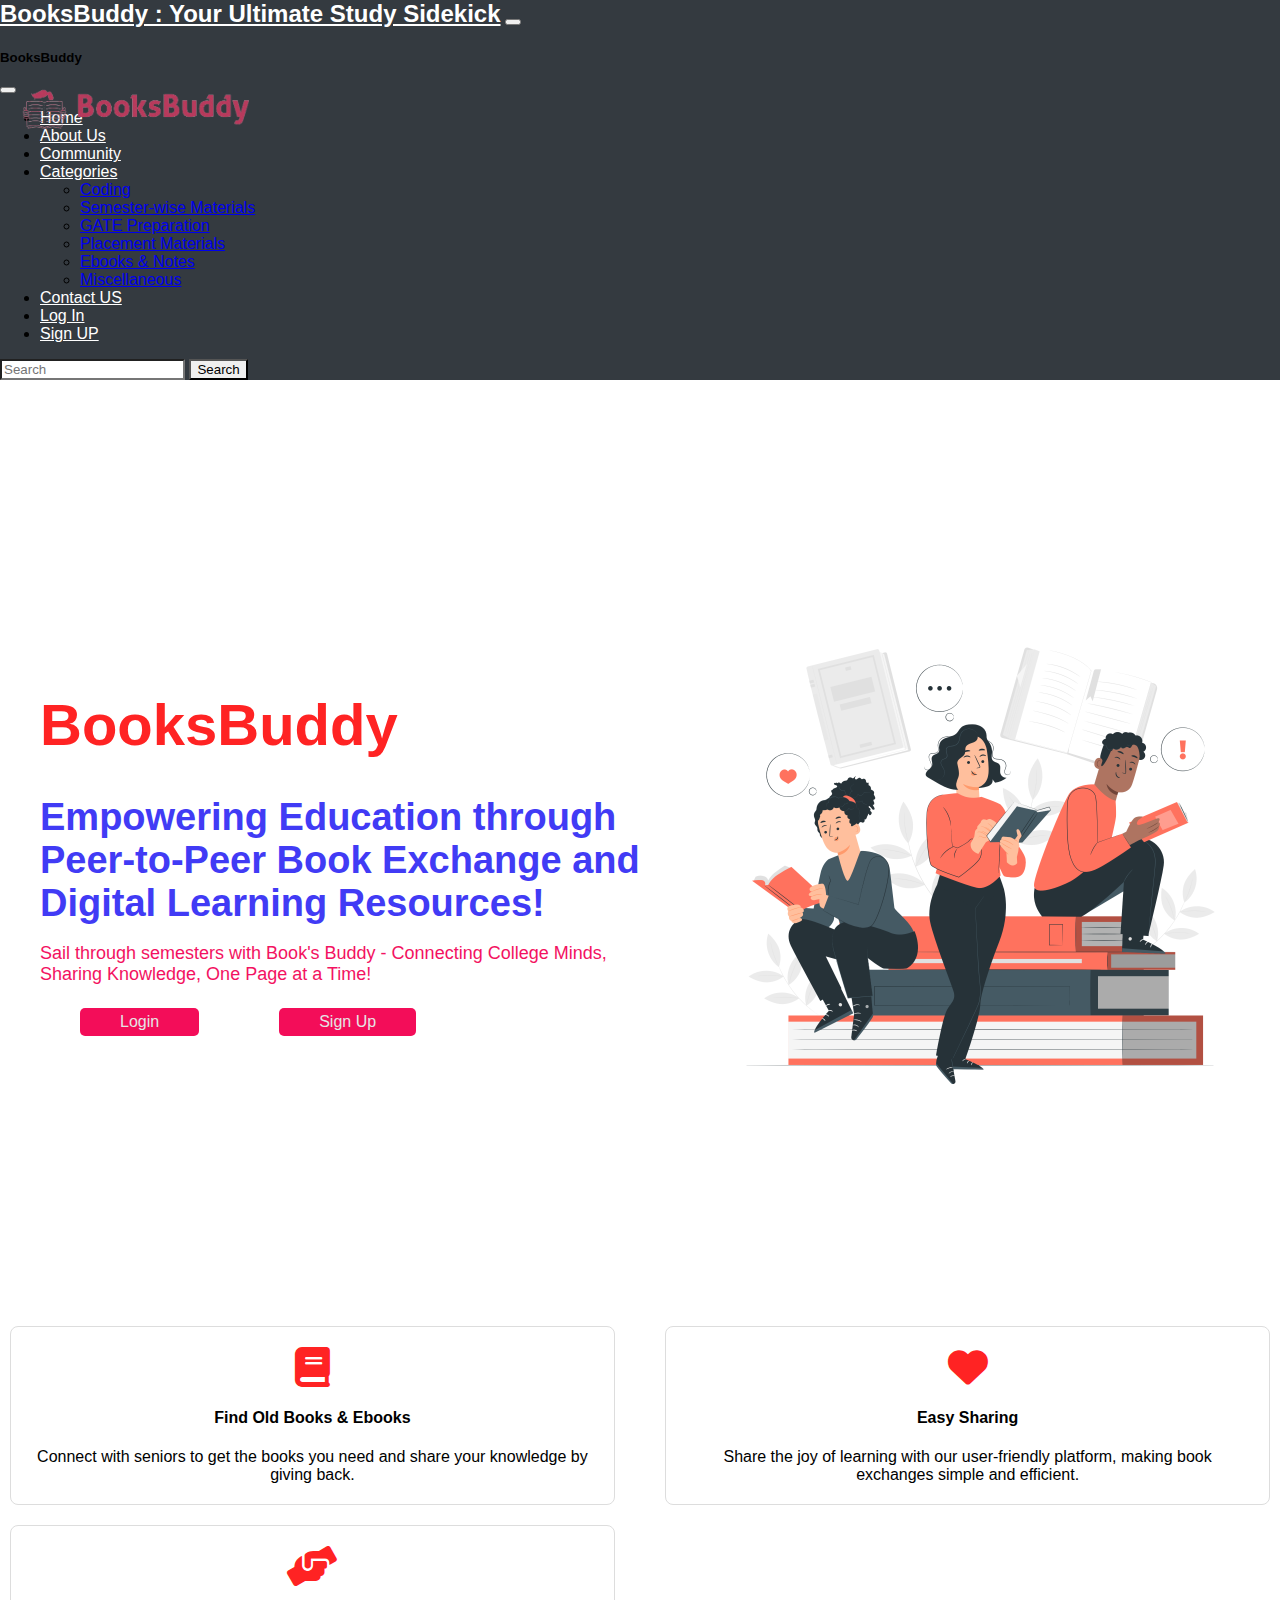
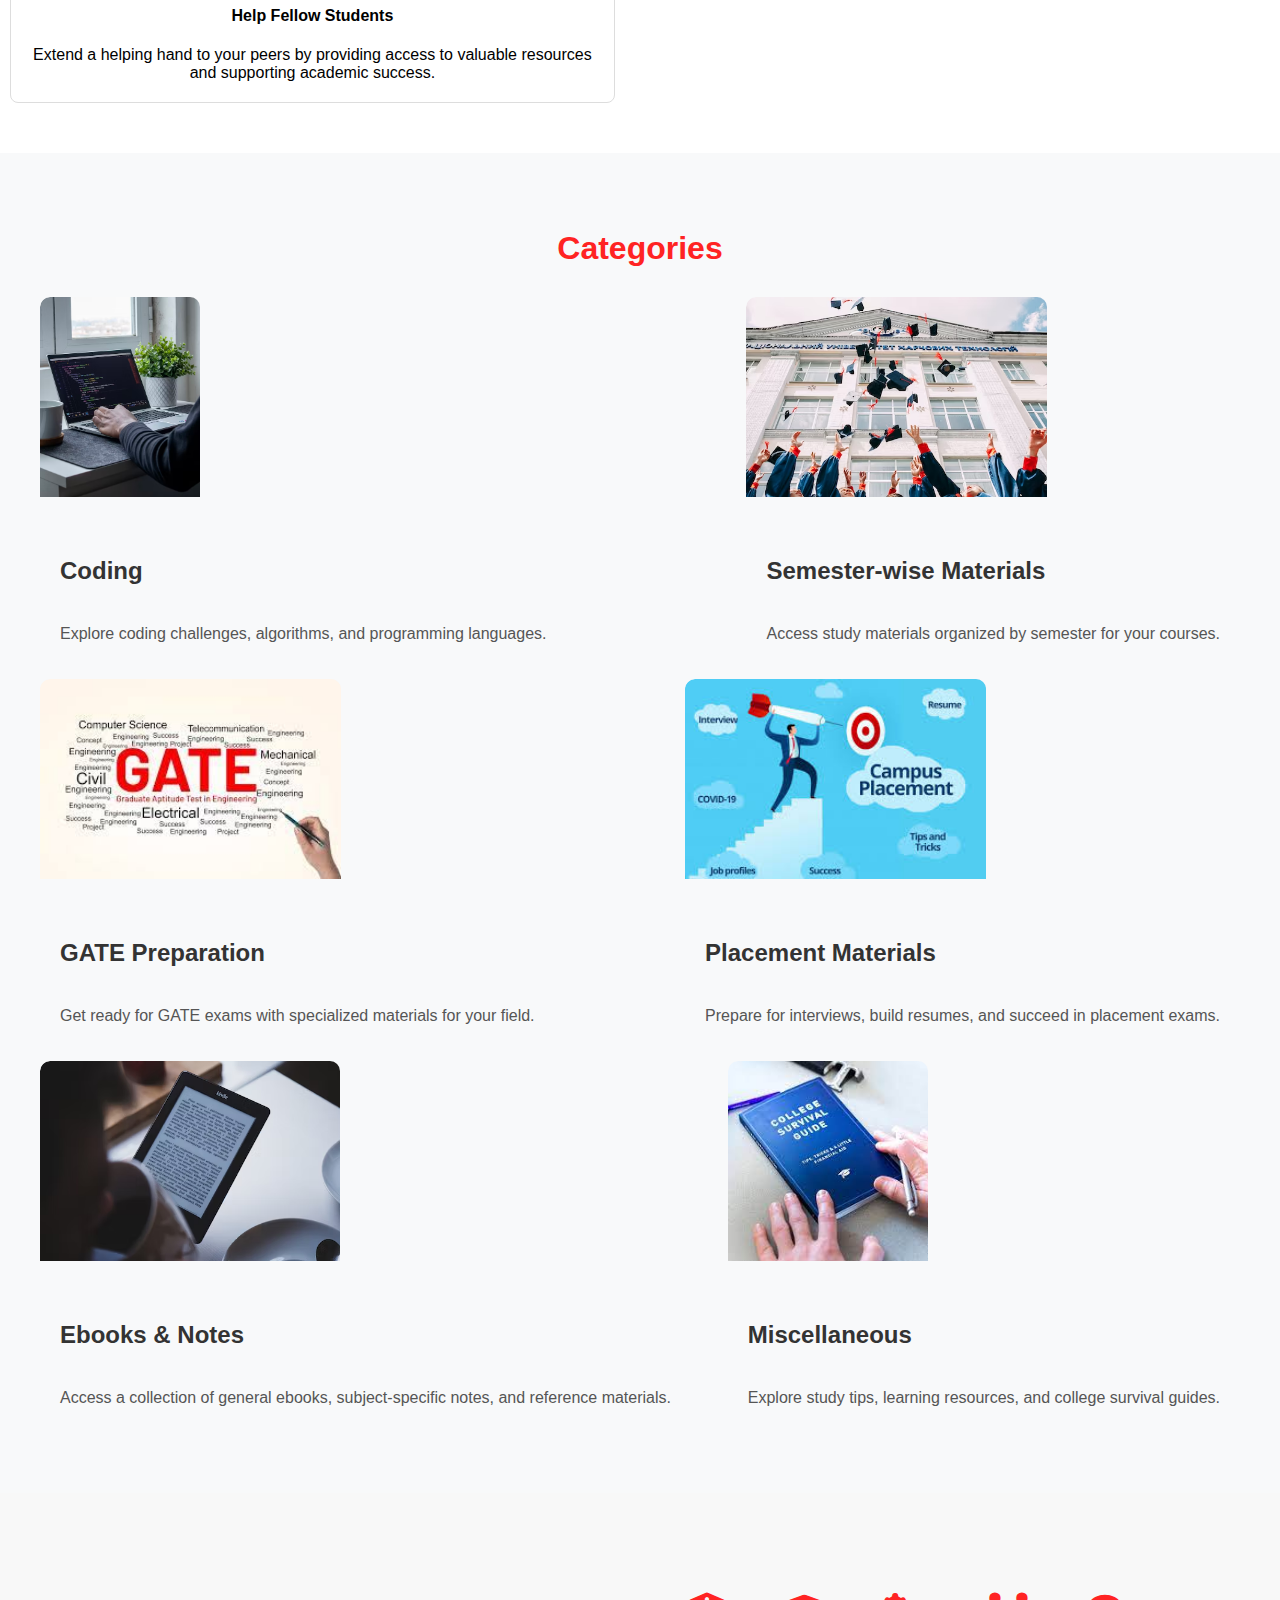
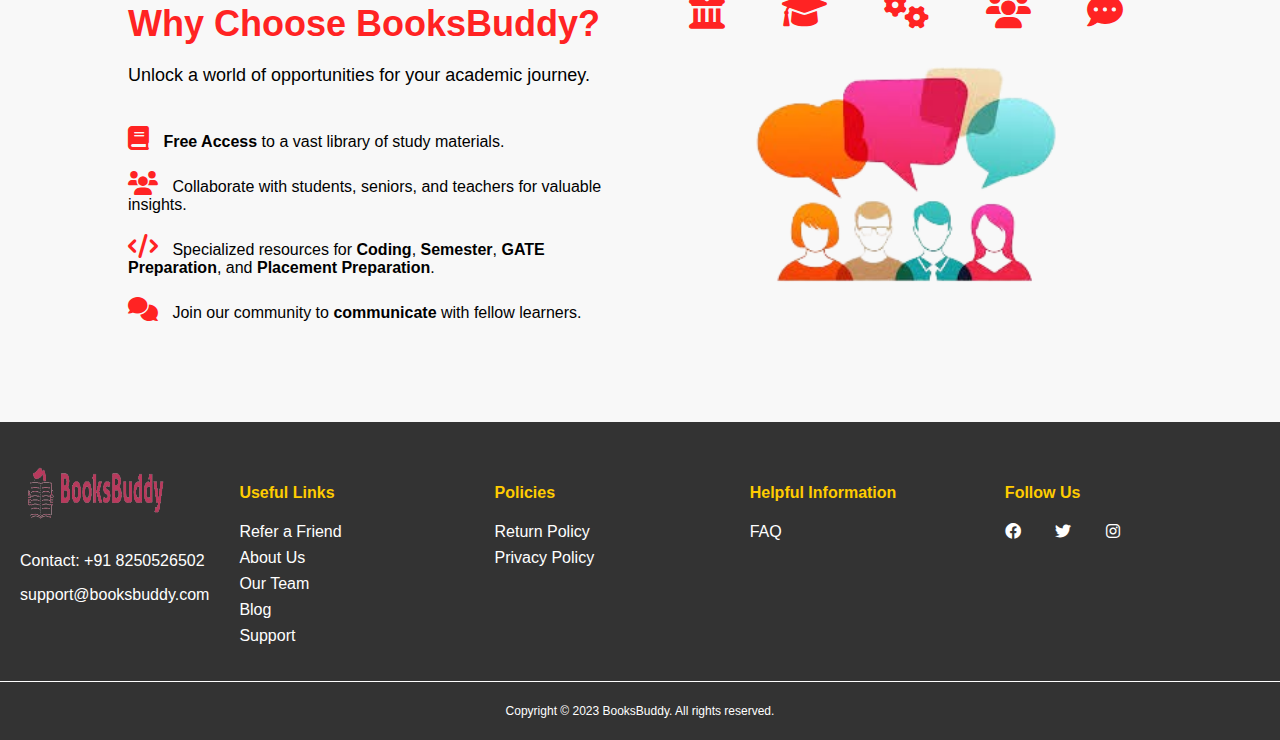
==== index.html @ f0c2cc13 "first commit" ====
<html lang="en">
  <head>
    <meta charset="UTF-8" />
    <meta name="viewport" content="width=device-width, initial-scale=1.0" />
    <title>BooksBuddy | Home</title>
    <link rel="shortcut icon" href="./images/favicon.png" type="image/x-icon" />
    <link rel="stylesheet" href="style.css" />

    <!--Adding Bootstrap css-->
    <link
      href="https://cdn.jsdelivr.net/npm/bootstrap@5.3.2/dist/css/bootstrap.min.css"
      rel="stylesheet"
      integrity="sha384-T3c6CoIi6uLrA9TneNEoa7RxnatzjcDSCmG1MXxSR1GAsXEV/Dwwykc2MPK8M2HN"
      crossorigin="anonymous"
    />

    <link
      rel="stylesheet"
      href="https://cdnjs.cloudflare.com/ajax/libs/font-awesome/4.7.0/css/font-awesome.css"
    />

    <link
      rel="stylesheet"
      href="https://cdnjs.cloudflare.com/ajax/libs/font-awesome/5.15.3/css/all.min.css"
    />

    <link
      rel="stylesheet"
      href="https://cdnjs.cloudflare.com/ajax/libs/font-awesome/6.0.0-beta3/css/all.min.css"
    />
  </head>

  <body>
    <!--Home Section-->
    <section id="home">
      <div class="home-page">
        <div class="navbar">
          <nav class="navbar navbar-dark bg-dark fixed-top">
            <div class="container-fluid">
              <a class="navbar-brand" href="#home"
                >BooksBuddy : Your Ultimate Study Sidekick</a
              >

              <button
                class="navbar-toggler"
                type="button"
                data-bs-toggle="offcanvas"
                data-bs-target="#offcanvasDarkNavbar"
                aria-controls="offcanvasDarkNavbar"
                aria-label="Toggle navigation"
              >
                <span class="navbar-toggler-icon"></span>
              </button>
              <div
                class="offcanvas offcanvas-end text-bg-dark"
                tabindex="-1"
                id="offcanvasDarkNavbar"
                aria-labelledby="offcanvasDarkNavbarLabel"
              >
                <div class="offcanvas-header">
                  <h5 class="offcanvas-title" id="offcanvasDarkNavbarLabel">
                    BooksBuddy
                  </h5>
                  <button
                    type="button"
                    class="btn-close btn-close-white"
                    data-bs-dismiss="offcanvas"
                    aria-label="Close"
                  ></button>
                </div>
                <div class="offcanvas-body">
                  <ul class="navbar-nav justify-content-end flex-grow-1 pe-3">
                    <li class="nav-item">
                      <a class="nav-link active" aria-current="page" href="#"
                        >Home</a
                      >
                    </li>
                    <li class="nav-item">
                      <a class="nav-link" href="./pages/about.html">About Us</a>
                    </li>
                    <li class="nav-item">
                      <a class="nav-link" href="./pages/community.html"
                        >Community</a
                      >
                    </li>
                    <li class="nav-item dropdown">
                      <a
                        class="nav-link dropdown-toggle"
                        href="#"
                        role="button"
                        data-bs-toggle="dropdown"
                        aria-expanded="false"
                      >
                        Categories
                      </a>
                      <ul class="dropdown-menu dropdown-menu-dark">
                        <li>
                          <a class="dropdown-item" href="./pages/code_cate.html"
                            >Coding</a
                          >
                        </li>
                        <li>
                          <a class="dropdown-item" href="./pages/sem.html"
                            >Semester-wise Materials</a
                          >
                        </li>
                        <li>
                          <a class="dropdown-item" href="./pages/gate.html"
                            >GATE Preparation</a
                          >
                        </li>
                        <li>
                          <a class="dropdown-item" href="./pages/placement.html"
                            >Placement Materials</a
                          >
                        </li>
                        <li>
                          <a class="dropdown-item" href="./pages/ebooks.html"
                            >Ebooks & Notes</a
                          >
                        </li>
                        <li>
                          <a class="dropdown-item" href="./pages/misle.html"
                            >Miscellaneous</a
                          >
                        </li>
                      </ul>
                    </li>
                    <li class="nav-item">
                      <a
                        class="nav-link active"
                        aria-current="page"
                        href="./pages/contact.html"
                        >Contact US</a
                      >
                    </li>
                    <li class="nav-item">
                      <a
                        class="nav-link active"
                        aria-current="page"
                        href="/pages/login.html"
                        >Log In</a
                      >
                    </li>
                    <li class="nav-item">
                      <a
                        class="nav-link active"
                        aria-current="page"
                        href="/pages/signup.html"
                        >Sign UP</a
                      >
                    </li>
                  </ul>
                  <form class="d-flex mt-3" role="search">
                    <input
                      class="form-control me-2"
                      type="search"
                      placeholder="Search"
                      aria-label="Search"
                    />
                    <button class="btn btn-success" type="submit">
                      Search
                    </button>
                  </form>
                </div>
              </div>
            </div>
          </nav>
        </div>

        <div class="logo-img">
          <img class="main-logo" src="./images/logo-main.png" alt="Logo..." />
        </div>

        <div class="home-container">
          <div class="home-intro">
            <h1 class="main-heading">BooksBuddy</h1>
            <h3 class="sub-heading">
              Empowering Education through Peer-to-Peer Book Exchange and
              Digital Learning Resources!
            </h3>
            <p class="slogan">
              Sail through semesters with Book's Buddy - Connecting College
              Minds, Sharing Knowledge, One Page at a Time!
            </p>
            <div class="buttons">
              <button class="login-btn">
                <a href="/pages/login.html" class="l-btn">Login</a>
              </button>
              <button class="signup-btn">
                <a href="/pages/signup.html" class="l-btn">Sign Up</a>
              </button>
            </div>
          </div>

          <div class="intro-pic">
            <img
              class="home-intro-pic"
              src="./images/Reading book-pana.png"
              alt="homelogo"
            />
          </div>
        </div>
      </div>
    </section>

    <!--welcome Section-->
    <section class="welcome-icon">
      <div class="container-welcome">
        <div class="row">
          <!-- services block -->
          <div class="services-block-one col-lg-4 col-md-6">
            <div class="inner-box hvr-float-shadow">
              <span class="icon-wel">
                <i class="fas fa-book"></i>
              </span>
              <h4>Find Old Books & Ebooks</h4>
              <div class="text-welcome">
                Connect with seniors to get the books you need and share your
                knowledge by giving back.
              </div>
            </div>
          </div>
          <!-- services block -->
          <div class="services-block-one col-lg-4 col-md-6">
            <div class="inner-box hvr-float-shadow">
              <span class="icon-wel">
                <i class="fas fa-heart"></i>
              </span>
              <h4>Easy Sharing</h4>
              <div class="text-welcome">
                Share the joy of learning with our user-friendly platform,
                making book exchanges simple and efficient.
              </div>
            </div>
          </div>
          <!-- services block -->
          <div class="services-block-one col-lg-4 col-md-6">
            <div class="inner-box hvr-float-shadow">
              <span class="icon-wel">
                <i class="fas fa-hands-helping"></i>
              </span>
              <h4>Help Fellow Students</h4>
              <div class="text">
                Extend a helping hand to your peers by providing access to
                valuable resources and supporting academic success.
              </div>
            </div>
          </div>
        </div>
      </div>
    </section>

    <!---Categories-->
    <section id="categories">
      <div class="books-category">
        <h2 class="categories-heading">Categories</h2>
        <div class="row row-cols-1 row-cols-md-3 g-4">
          <!-- Coding category -->
          <div class="col">
            <div class="card h-100">
              <img
                src="./images/coding.avif"
                class="card-img-top"
                alt="Coding Image"
              />
              <div class="card-body">
                <h5 class="card-title">Coding</h5>
                <p class="card-text">
                  Explore coding challenges, algorithms, and programming
                  languages.
                </p>
              </div>
            </div>
          </div>

          <!-- Semester-wise Materials category -->
          <div class="col">
            <div class="card h-100">
              <img
                src="./images/sem.avif"
                class="card-img-top"
                alt="Semester-wise Image"
              />
              <div class="card-body">
                <h5 class="card-title">Semester-wise Materials</h5>
                <p class="card-text">
                  Access study materials organized by semester for your courses.
                </p>
              </div>
            </div>
          </div>

          <!-- GATE Preparation category -->
          <div class="col">
            <div class="card h-100">
              <img
                src="./images/gate.jpg"
                class="card-img-top"
                alt="GATE Preparation Image"
              />
              <div class="card-body">
                <h5 class="card-title">GATE Preparation</h5>
                <p class="card-text">
                  Get ready for GATE exams with specialized materials for your
                  field.
                </p>
              </div>
            </div>
          </div>

          <!-- Placement Materials category -->
          <div class="col">
            <div class="card h-100">
              <img
                src="./images/placement.jpg"
                class="card-img-top"
                alt="Placement Materials Image"
              />
              <div class="card-body">
                <h5 class="card-title">Placement Materials</h5>
                <p class="card-text">
                  Prepare for interviews, build resumes, and succeed in
                  placement exams.
                </p>
              </div>
            </div>
          </div>

          <!-- Ebooks & Notes category -->
          <div class="col">
            <div class="card h-100">
              <img
                src="./images/ebooks.avif"
                class="card-img-top"
                alt="Ebooks & Notes Image"
              />
              <div class="card-body">
                <h5 class="card-title">Ebooks & Notes</h5>
                <p class="card-text">
                  Access a collection of general ebooks, subject-specific notes,
                  and reference materials.
                </p>
              </div>
            </div>
          </div>

          <!-- Miscellaneous category -->
          <div class="col">
            <div class="card h-100">
              <img
                src="./images/misle.jpg"
                class="card-img-top"
                alt="Miscellaneous Image"
              />
              <div class="card-body">
                <h5 class="card-title">Miscellaneous</h5>
                <p class="card-text">
                  Explore study tips, learning resources, and college survival
                  guides.
                </p>
              </div>
            </div>
          </div>
        </div>
      </div>
    </section>

    <!--why choose us-->
    <section id="why-choose-booksbuddy">
      <div class="container">
        <div class="row">
          <div class="col-md-6">
            <h2 class="section-heading">Why Choose BooksBuddy?</h2>
            <p class="section-subheading">
              Unlock a world of opportunities for your academic journey.
            </p>

            <!-- Feature List -->
            <ul class="feature-list">
              <li>
                <i class="fas fa-book"></i>
                <strong>Free Access</strong> to a vast library of study
                materials.
              </li>
              <li>
                <i class="fas fa-users"></i>
                Collaborate with students, seniors, and teachers for valuable
                insights.
              </li>
              <li>
                <i class="fas fa-code"></i>
                Specialized resources for <strong>Coding</strong>,
                <strong>Semester</strong>, <strong>GATE Preparation</strong>,
                and <strong>Placement Preparation</strong>.
              </li>
              <li>
                <i class="fas fa-comments"></i>
                Join our community to <strong>communicate</strong> with fellow
                learners.
              </li>
            </ul>
          </div>

          <!-- Icon Section -->
          <div class="col-md-6">
            <div class="icon-section">
              <i class="fas fa-university"></i>
              <i class="fas fa-graduation-cap"></i>
              <i class="fas fa-cogs"></i>
              <i class="fas fa-users"></i>
              <i class="fas fa-comment-dots"></i>
            </div>
            <img src="./images/faq.png" alt="" class="pic-choose" />
          </div>
        </div>
      </div>
    </section>

    <!--Footer Section-->
    <footer>
      <div>
        <!-- Add your logo here with a Font Awesome icon -->
        <img src="./images/logo-main.png" alt="...Logo" />
        <p>Contact: <a href="tel:+918250526502">+91 8250526502</a></p>
        <p>
          <a href="mailto:support@booksbuddy.com">support@booksbuddy.com</a>
        </p>
      </div>

      <div>
        <h4>Useful Links</h4>
        <ul>
          <li><a href="#">Refer a Friend</a></li>
          <li><a href="#">About Us</a></li>
          <li><a href="#">Our Team</a></li>
          <li><a href="#">Blog</a></li>
          <li><a href="#">Support</a></li>
        </ul>
      </div>

      <div>
        <h4>Policies</h4>
        <ul>
          <li><a href="#">Return Policy</a></li>
          <li><a href="#">Privacy Policy</a></li>
        </ul>
      </div>

      <div>
        <h4>Helpful Information</h4>
        <ul>
          <li><a href="#">FAQ</a></li>
        </ul>
      </div>

      <div>
        <h4>Follow Us</h4>
        <a href="#" class="fab fa-facebook"></a>
        <a href="#" class="fab fa-twitter"></a>
        <a href="#" class="fab fa-instagram"></a>
      </div>
    </footer>

    <!--Copyright Section-->
    <div class="Copyright">
      <p>Copyright © 2023 BooksBuddy. All rights reserved.</p>
    </div>
  </body>

  <script
    src="https://cdn.jsdelivr.net/npm/bootstrap@5.3.2/dist/js/bootstrap.bundle.min.js"
    integrity="sha384-C6RzsynM9kWDrMNeT87bh95OGNyZPhcTNXj1NW7RuBCsyN/o0jlpcV8Qyq46cDfL"
    crossorigin="anonymous"
  ></script>
</html>
---- style.css ----
body {
  font-family: 'Arial', sans-serif;
  margin: 0;
  padding: 0;
  /* background: linear-gradient(to right, #4c005c, #ff0080); */



}


/* Navbar */
.navbar {
  background-color: #343a40;
}

.navbar-brand {
  color: #ffffff;
  font-size: 1.5rem;
  font-weight: bold;
}

.navbar-toggler-icon {
  background-color: #000000;
}

.nav-link {
  color: #ffffff !important;
}


/* Home Section */
.logo-img {
  position: absolute;
  top: 70px;
  left: 10px;
}

.main-logo {
  width: 250px;
  height: auto;
}

.home-container {
  display: flex;
  justify-content: space-between;
  align-items: center;
  height: 100vh;
}

.home-intro {
  flex: 1;
  padding: 40px;
}

.main-heading {
  font-size: 58px;
  font-weight: bold;
  margin-bottom: 10px;
  color: #ff2323;

}

.sub-heading {
  font-size: 38px;
  margin-bottom: 10px;
  color: rgb(65, 59, 245)
}

.slogan {
  font-size: 18px;
  color: rgb(243, 18, 97);
}

.intro-pic {
  flex: 1;
}

.home-intro-pic {
  width: 100%;
  height: auto;
}

.buttons {
  display: flex;
}

.l-btn {
  text-decoration: none;
  color: #e5e5e5;
}

.login-btn,
.signup-btn {
  /* background-color: #ff2323;*/
  /* Button background color */
  background-color: #f30d59;
  color: #e5e5e5;
  padding: 5px 40px;
  margin: 5px 40px;
  border: none;
  cursor: pointer;
  font-size: 16px;
  border-radius: 5px;
  transition: all .25s ease-in-out;
}

.login-btn:hover,
.signup-btn:hover {
  transform: scale(1.05);
  background-color: #00b3a4;
}

@media (max-width: 768px) {
  .home-container {
    flex-direction: column;
    text-align: center;
  }

  .home-intro,
  .intro-pic {
    width: 100%;
  }
}

/* Intro Pic */
.intro-pic {
  text-align: center;
  margin-top: 30px;
}

.intro-pic .home-intro-pic {
  height: auto;
  max-width: 600px;
  max-width: 500px;
}

/* Form Styling */
.form-control {
  border-radius: 0;
}

.btn-success {
  border-radius: 0;
}

.container-welcome {
  margin: 30px 10px;
}

.services-block-one {
  text-align: center;
  margin-bottom: 20px;
}

.inner-box {
  background-color: #fff;
  padding: 20px;
  border: 1px solid #ddd;
  border-radius: 8px;
  transition: box-shadow 0.3s ease-in-out;
}

.inner-box:hover {
  box-shadow: 0 4px 8px rgba(0, 0, 0, 0.2);
}

.icon-wel {
  display: flex;
  justify-content: center;
  align-items: center;
  font-size: 40px;
  margin-bottom: 20px;
  color: #ff2323;
}

/* Responsive styling */
@media (max-width: 768px) {
  .services-block-one {
    text-align: center;
  }
}


/*Categories style*/

/* Style for the Categories section */
#categories {
  background-color: #f8f9fa;
  padding: 50px 0;
}

.books-category {
  max-width: 1200px;
  margin: 0 auto;
}

.categories-heading {
  text-align: center;
  font-size: 2rem;
  margin-bottom: 30px;
  color: #ff2323;
  /* Choose your desired color */
}

/* Style for the category cards */
/* Style for the category cards */
.card {
  border: none;
  border-radius: 10px;
  overflow: hidden;
  transition: transform 0.3s ease-in-out;
}

.card:hover {
  transform: scale(1.05);
}

.card-img-top {
  height: 200px;
  /* Adjust the height to your preference */
  object-fit: cover;
  border-radius: 10px 10px 0 0;
}

.card-body {
  padding: 20px;
}

.card-title {
  font-size: 1.5rem;
  font-weight: bold;
  color: #333;
}

.card-text {
  color: #555;
}

/* Responsive styles */
@media (max-width: 768px) {
  .card {
    margin-bottom: 20px;
  }
}



/* Style for the 'Why Choose BooksBuddy?' section */
#why-choose-booksbuddy {
  background-color: #f8f8f8;
  /* Set background color as needed */
  padding: 80px 0;
  /* Adjust padding as needed */
}

.container {
  width: 80%;
  /* Adjust width as needed */
  margin: 0 auto;
}

.row {
  display: flex;
  flex-wrap: wrap;
  justify-content: space-between;
}

.col-md-6 {
  flex: 0 0 48%;
  /* Adjust column width as needed */
}

/* Style for the text content */
.section-heading {
  font-size: 36px;
  margin-bottom: 20px;
  color: #ff2323;
}

.section-subheading {
  font-size: 18px;
  margin-bottom: 40px;
}

.feature-list {
  list-style-type: none;
  padding: 0;
}

.feature-list li {
  margin-bottom: 20px;
}

.feature-list i {
  font-size: 24px;
  margin-right: 10px;
  color: #ff2323;
  /* Set icon color as needed */
}

/* Style for the icon section */
.icon-section {
  display: flex;
  flex-wrap: wrap;
  justify-content: space-around;
  align-items: center;
}

.icon-section i {
  font-size: 36px;
  margin: 20px;
  color: #ff2323;
  /* Set icon color as needed */
}

.pic-choose {
  max-width: 100%;
  /* Ensure the image doesn't exceed its container */
  height: 250px;
  /* Maintain the aspect ratio of the image */
  display: block;
  /* Ensure the image is displayed as a block element */
  margin: 0 auto;
  /* Center the image within its container */
}






/* Style for the footer */
footer {
  background-color: #333;
  color: #fff;
  padding: 20px;
  display: flex;
  flex-wrap: wrap;
  justify-content: space-between;
}

/* Style for the logo */
footer img {
  width: 150px;
  /* Adjust the width of the logo */
  height: 100px;
}

/* Style for contact information */
footer p {
  margin-top: 10px;
}

/* Style for sections with links */
footer div:not(:first-child) {
  margin-top: 20px;
  flex: 1;
}

footer h4 {
  color: #ffcc00;
  margin-right: 20px;
}

footer ul {
  list-style-type: none;
  padding: 0;
}

footer li {
  margin-bottom: 8px;
}

/* Style for social media icons */
footer div:last-child {
  margin-top: 20px;
}

footer a {
  margin-right: 30px;
  color: #fff;
  text-decoration: none;
}

/* Hover effect for social media icons */
footer a:hover {
  color: #ffcc00;
}

/* Style for the Copyright section */
.Copyright {
  background-color: #333;
  color: #fff;
  text-align: center;
  padding: 10px;
  font-size: 12px;
  margin-top: 1px;
}
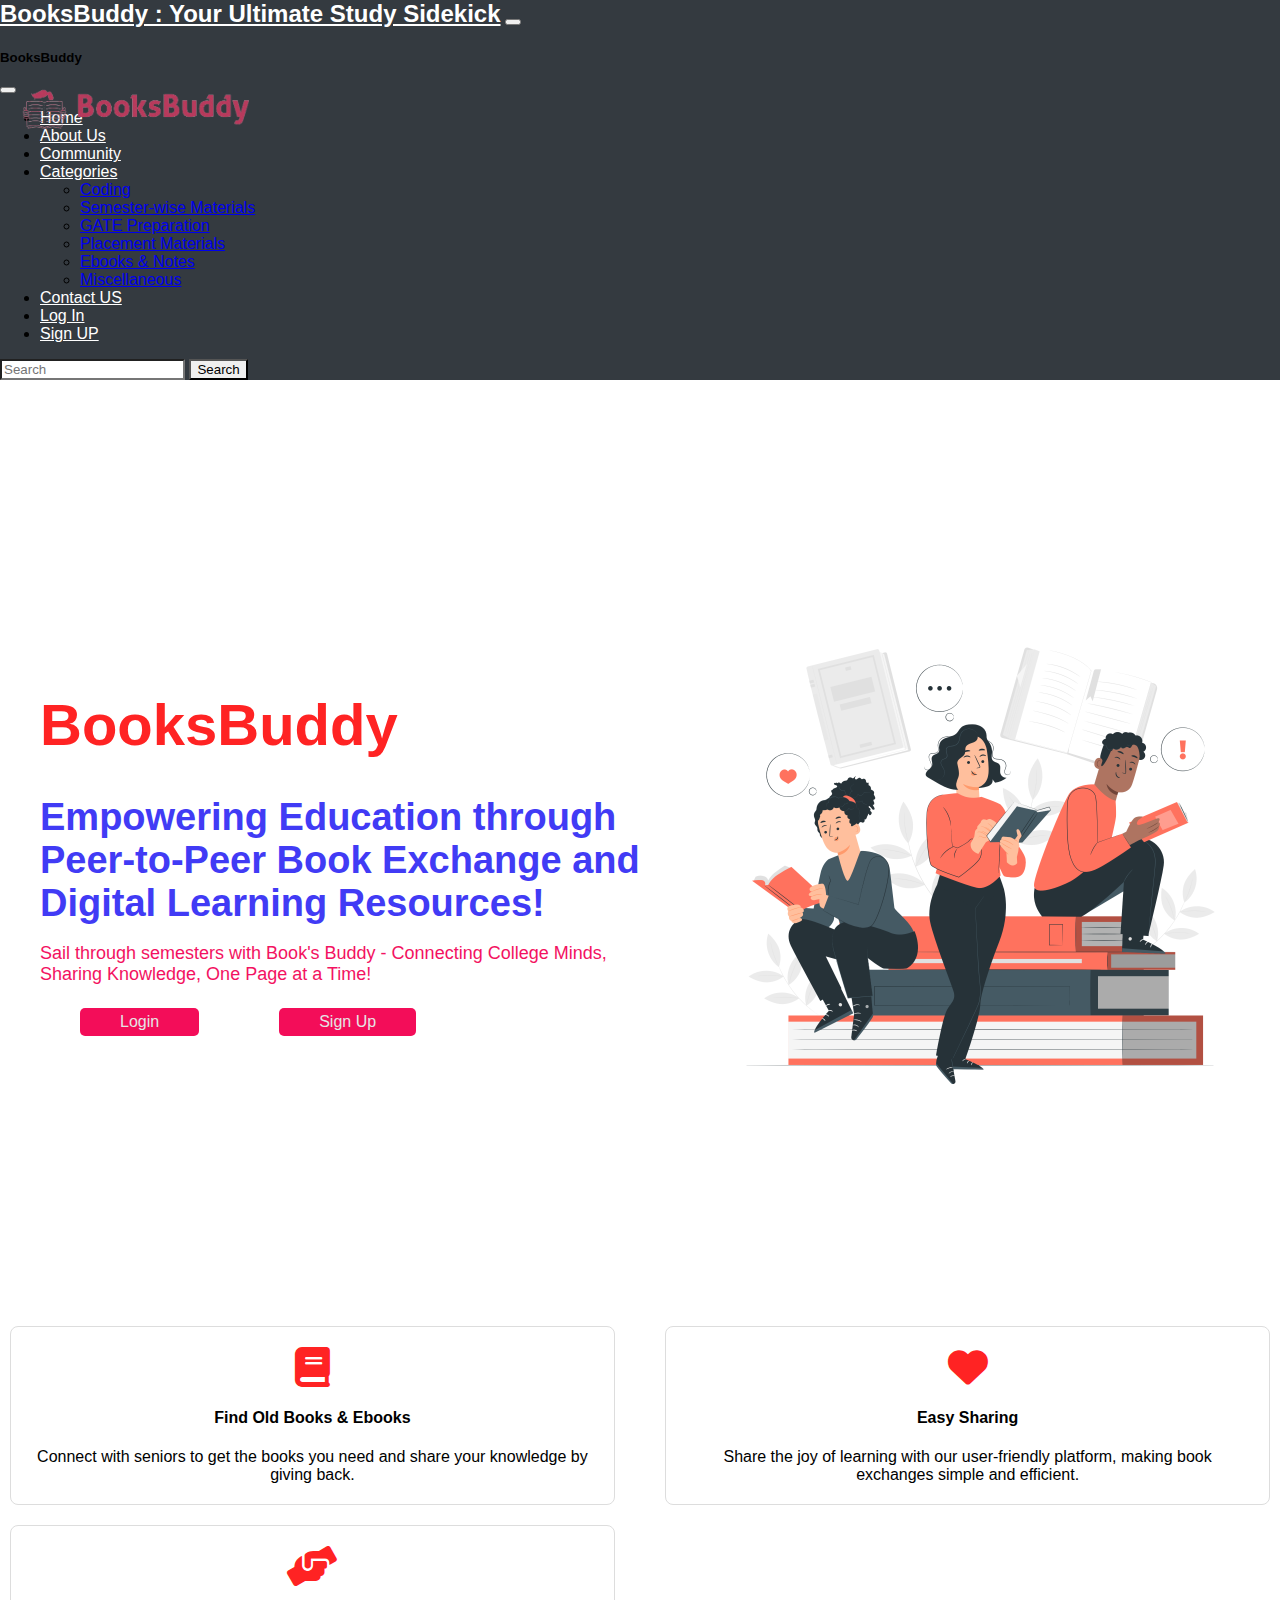
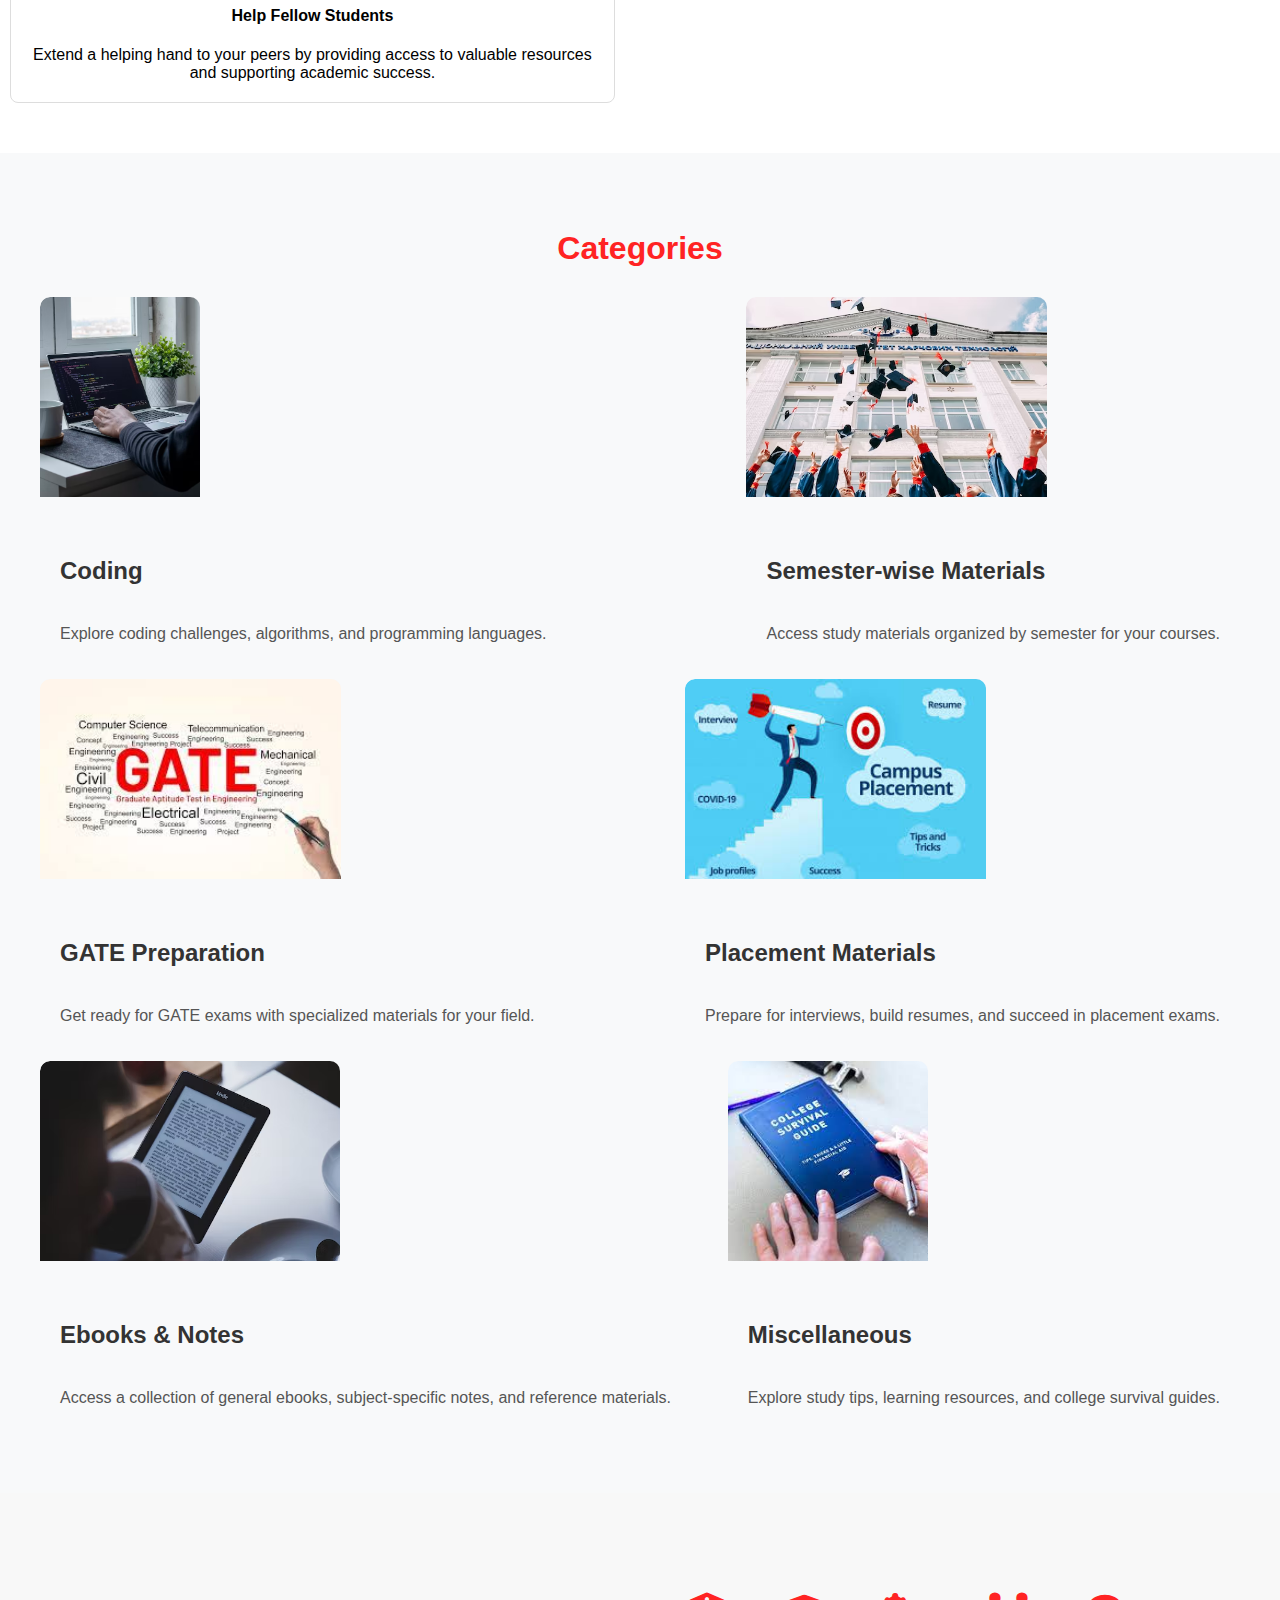
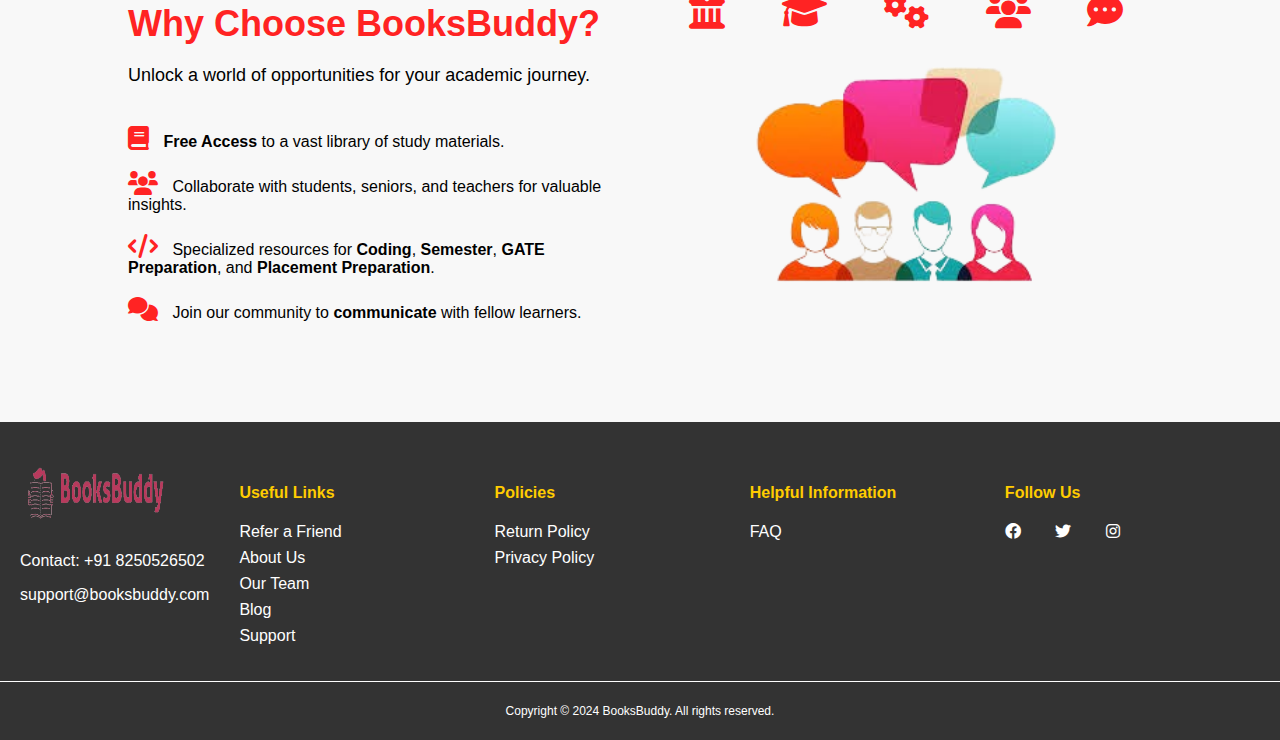
==== commit ec497292: "updates" ====
--- a/index.html
+++ b/index.html
@@ -464,7 +464,7 @@
 
     <!--Copyright Section-->
     <div class="Copyright">
-      <p>Copyright © 2023 BooksBuddy. All rights reserved.</p>
+      <p>Copyright © 2024 BooksBuddy. All rights reserved.</p>
     </div>
   </body>
 
